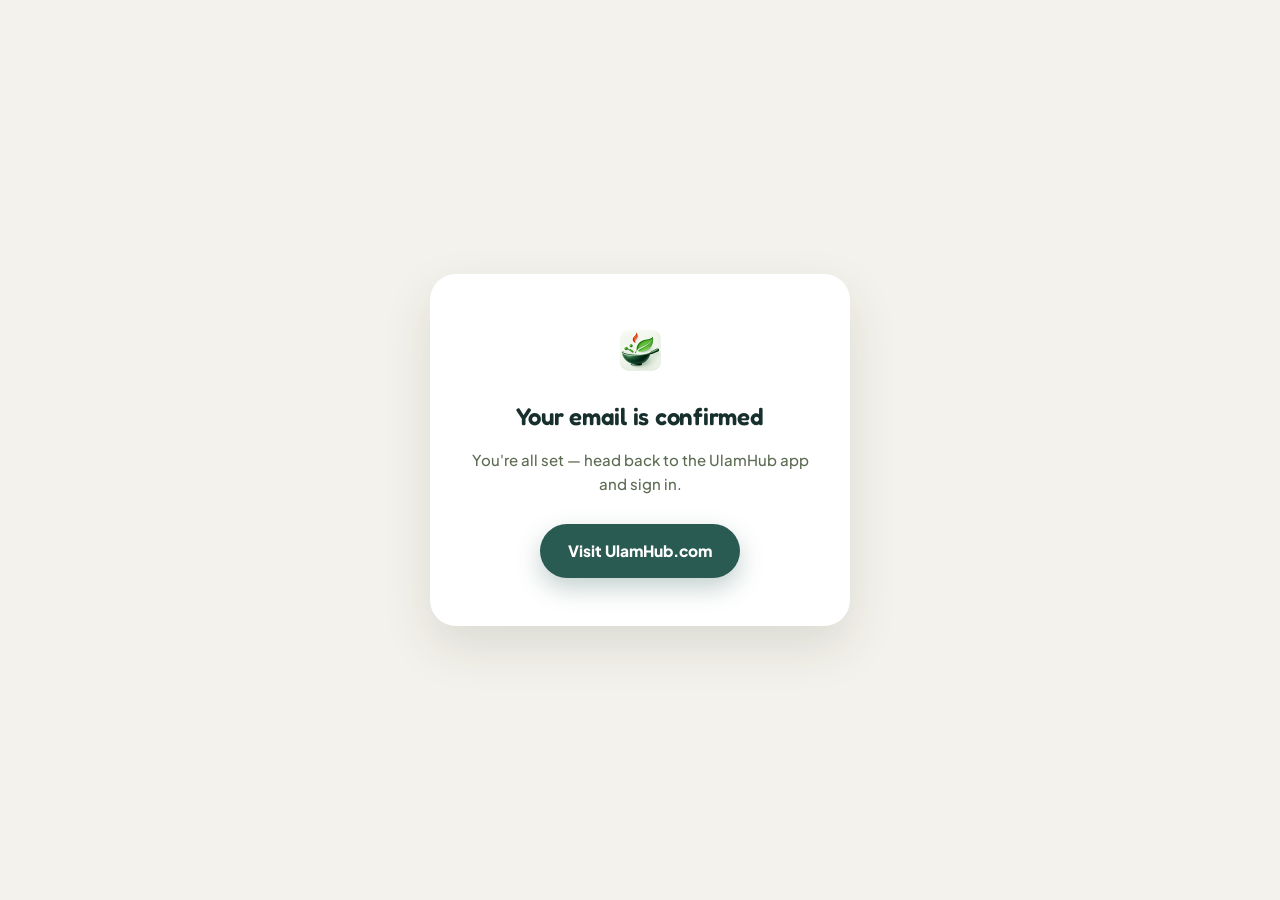
==== auth/confirmed/index.html @ 86cb848b "Add a static email-confirmation landing page Moves this off the Express server (ulam-backend.onrende" ====
<!DOCTYPE html>
<html lang="en">
<head>
<meta charset="UTF-8">
<meta name="viewport" content="width=device-width, initial-scale=1">
<title>Email confirmed — UlamHub</title>
<meta name="robots" content="noindex">
<link rel="icon" type="image/png" sizes="32x32" href="../../assets/icons/favicon-32.png">
<link rel="apple-touch-icon" href="../../assets/icons/apple-touch-icon.png">
<link rel="preconnect" href="https://fonts.googleapis.com">
<link rel="preconnect" href="https://fonts.gstatic.com" crossorigin>
<link href="https://fonts.googleapis.com/css2?family=Fredoka:wght@500;600&family=Plus+Jakarta+Sans:wght@400;500;600;700;800&display=swap" rel="stylesheet">
<link rel="stylesheet" href="../../styles.css">
<style>
  .confirm-wrap { min-height: 100vh; display: flex; align-items: center; justify-content: center; padding: 24px; }
  .confirm-card { max-width: 420px; width: 100%; background: var(--white); border-radius: var(--r-xxl); padding: 48px 36px; text-align: center; box-shadow: 0 20px 50px rgba(35,51,28,0.12); }
  .confirm-logo { width: 56px; height: 56px; border-radius: var(--r-md); margin: 0 auto 20px; display: block; }
  .confirm-card h1 { font-size: 24px; margin-bottom: 12px; }
  .confirm-card p { font-size: 15px; color: var(--sage-text); line-height: 1.6; margin-bottom: 28px; }
</style>
</head>
<body style="background: var(--cream);">

<main class="confirm-wrap">
  <div class="confirm-card">
    <img class="confirm-logo" src="../../assets/icons/email-logo.png" alt="" width="56" height="56">
    <h1>Your email is confirmed</h1>
    <p>You're all set — head back to the UlamHub app and sign in.</p>
    <a class="btn btn-primary" href="https://www.ulamhub.com">Visit UlamHub.com</a>
  </div>
</main>

</body>
</html>
---- styles.css ----
/* UlamHub marketing site — palette, type scale and radii ported 1:1 from the
   mobile app's design tokens (mobile/src/theme/theme.ts) so the site reads as
   the same product, not a separate brand. Single warm theme, same as the app
   (it has no dark mode of its own), so the page doesn't invent one either. */

:root {
  --cream-deep: #E7E5DE;
  --cream: #F4F2EC;
  --ink: #17302D;
  --ink-soft: #24423E;

  --green: #295B53;
  --green-light: #326F65;

  --teal: #3FA696;
  --teal-dark: #429487;
  --mint: #DFECEA;
  --mint-text: #295B53;

  --sage: #7C8A6E;
  --sage-muted: #6D7A62;
  --sage-text: #5C6B52;
  --text-secondary: #5C6B52;
  --text-tertiary: #7C8369;

  --border: rgba(35, 51, 28, 0.13);
  --divider: rgba(35, 51, 28, 0.08);

  --gold-bg: #F7ECD9;
  --gold-deep: #F3E2C4;
  --gold-chip: #E9C888;
  --gold-text: #8A6319;

  --coral: #E85C43;
  --coral-bg: #F5E4E4;

  --white: #FFFFFF;
  --shadow-color: #23331C;

  --r-sm: 9px;
  --r-md: 14px;
  --r-lg: 18px;
  --r-xl: 22px;
  --r-xxl: 26px;
  --r-pill: 999px;

  --font-heading: "Fredoka", sans-serif;
  --font-body: "Plus Jakarta Sans", sans-serif;

  --max-width: 1180px;
  --nav-h: 76px;
}

/* ---------- Reset & base ---------- */
*, *::before, *::after { box-sizing: border-box; }
html { scroll-behavior: smooth; }
@media (prefers-reduced-motion: reduce) {
  html { scroll-behavior: auto; }
  *, *::before, *::after { animation-duration: 0.01ms !important; animation-iteration-count: 1 !important; transition-duration: 0.01ms !important; scroll-behavior: auto !important; }
}

body {
  margin: 0;
  background: var(--cream);
  color: var(--ink);
  font-family: var(--font-body);
  font-weight: 500;
  font-size: 16px;
  line-height: 1.55;
  -webkit-font-smoothing: antialiased;
  overflow-x: hidden;
}

img { max-width: 100%; display: block; }
a { color: inherit; text-decoration: none; }
ul { margin: 0; padding: 0; list-style: none; }
button { font-family: inherit; cursor: pointer; }

h1, h2, h3, h4 {
  font-family: var(--font-heading);
  font-weight: 600;
  color: var(--ink);
  margin: 0;
  text-wrap: balance;
  letter-spacing: -0.01em;
}

p { margin: 0; }

.container {
  max-width: var(--max-width);
  margin: 0 auto;
  padding: 0 24px;
}

section { position: relative; }

:focus-visible {
  outline: 2.5px solid var(--teal-dark);
  outline-offset: 3px;
  border-radius: 6px;
}

.skip-link {
  position: absolute;
  left: 16px;
  top: -60px;
  background: var(--ink);
  color: var(--white);
  padding: 12px 18px;
  border-radius: var(--r-md);
  z-index: 200;
  font-weight: 700;
  transition: top 0.2s ease;
}
.skip-link:focus { top: 16px; }

/* ---------- Reveal-on-scroll ---------- */
.reveal {
  opacity: 0;
  transform: translateY(22px);
  transition: opacity 0.7s ease, transform 0.7s ease;
}
.reveal.is-visible { opacity: 1; transform: none; }
@media (prefers-reduced-motion: reduce) {
  .reveal { opacity: 1; transform: none; transition: none; }
}

/* ---------- Eyebrow / pill chips ---------- */
.eyebrow {
  display: inline-flex;
  align-items: center;
  gap: 8px;
  background: var(--mint);
  color: var(--mint-text);
  font-family: var(--font-body);
  font-weight: 700;
  font-size: 13.5px;
  padding: 8px 16px;
  border-radius: var(--r-pill);
  letter-spacing: 0.01em;
}

.chip {
  display: inline-flex;
  align-items: center;
  gap: 8px;
  background: var(--white);
  border: 1px solid var(--border);
  color: var(--ink);
  font-weight: 700;
  font-size: 13.5px;
  padding: 9px 16px;
  border-radius: var(--r-pill);
  box-shadow: 0 3px 12px rgba(35,51,28,0.06);
}

/* ---------- Buttons ---------- */
.btn {
  display: inline-flex;
  align-items: center;
  justify-content: center;
  gap: 8px;
  font-family: var(--font-body);
  font-weight: 800;
  font-size: 15.5px;
  padding: 15px 28px;
  border-radius: var(--r-pill);
  border: none;
  transition: transform 0.18s ease, box-shadow 0.18s ease, background 0.18s ease;
  white-space: nowrap;
}
.btn:hover { transform: translateY(-2px); }
.btn-primary {
  background: var(--green);
  color: var(--white);
  box-shadow: 0 10px 24px rgba(41,91,83,0.28);
}
.btn-primary:hover { background: var(--green-light); }
.btn-secondary {
  background: var(--white);
  color: var(--ink);
  border: 1.5px solid var(--border);
}
.btn-secondary:hover { border-color: var(--green); }
.btn-sm { padding: 10px 20px; font-size: 14px; }

/* ---------- Nav ---------- */
.site-nav {
  position: sticky;
  top: 0;
  z-index: 100;
  height: var(--nav-h);
  display: flex;
  align-items: center;
  background: rgba(244, 242, 236, 0.86);
  backdrop-filter: blur(14px) saturate(140%);
  -webkit-backdrop-filter: blur(14px) saturate(140%);
  border-bottom: 1px solid transparent;
  transition: border-color 0.25s ease, box-shadow 0.25s ease;
}
.site-nav.is-scrolled {
  border-bottom-color: var(--border);
  box-shadow: 0 8px 24px rgba(35,51,28,0.06);
}
.nav-inner {
  width: 100%;
  display: flex;
  align-items: center;
  justify-content: space-between;
  gap: 24px;
}
.nav-brand {
  display: flex;
  align-items: center;
  gap: 10px;
  font-family: var(--font-heading);
  font-weight: 600;
  font-size: 20px;
  color: var(--ink);
}
.nav-brand img { width: 34px; height: 34px; border-radius: 9px; }
.nav-links {
  display: flex;
  align-items: center;
  gap: 34px;
}
.nav-links a {
  font-weight: 700;
  font-size: 14.5px;
  color: var(--ink-soft);
  padding: 6px 2px;
  border-bottom: 2px solid transparent;
  transition: color 0.15s ease, border-color 0.15s ease;
}
.nav-links a:hover { color: var(--green); border-color: var(--teal); }
.nav-cta { display: flex; align-items: center; gap: 14px; }
.nav-toggle {
  display: none;
  background: var(--white);
  border: 1px solid var(--border);
  width: 44px;
  height: 44px;
  border-radius: var(--r-md);
  align-items: center;
  justify-content: center;
}
.nav-toggle svg { width: 20px; height: 20px; }

.mobile-menu {
  display: none;
  position: fixed;
  inset: var(--nav-h) 0 0 0;
  background: var(--cream);
  z-index: 99;
  padding: 28px 24px;
  overflow-y: auto;
}
.mobile-menu.is-open { display: block; }
.mobile-menu a {
  display: block;
  font-family: var(--font-heading);
  font-size: 26px;
  font-weight: 600;
  padding: 16px 0;
  border-bottom: 1px solid var(--divider);
}
.mobile-menu .btn { margin-top: 24px; width: 100%; }

/* ---------- Phone mockup ---------- */
.phone {
  position: relative;
  width: 260px;
  border-radius: 38px;
  background: var(--ink);
  padding: 10px;
  box-shadow: 0 30px 60px -18px rgba(23,48,45,0.45), 0 10px 20px -8px rgba(23,48,45,0.25);
  flex-shrink: 0;
}
.phone::before {
  content: "";
  position: absolute;
  top: 20px;
  left: 50%;
  transform: translateX(-50%);
  width: 70px;
  height: 18px;
  background: var(--ink);
  border-radius: var(--r-pill);
  z-index: 2;
}
.phone-screen {
  position: relative;
  border-radius: 28px;
  overflow: hidden;
  aspect-ratio: 260 / 563;
  background: var(--cream);
}
.phone-screen img {
  width: 100%;
  height: 100%;
  object-fit: cover;
  object-position: top center;
}
.phone-lg { width: 300px; }
.phone-sm { width: 210px; }

/* ---------- Hero ---------- */
.hero {
  padding: 56px 0 110px;
  overflow: hidden;
}
.hero-inner {
  display: grid;
  grid-template-columns: 1.05fr 0.95fr;
  gap: 40px;
  align-items: center;
}
.hero-copy h1 {
  font-size: clamp(40px, 5.4vw, 64px);
  line-height: 1.04;
  margin: 18px 0 20px;
}
.hero-copy p.lede {
  font-size: 18px;
  color: var(--sage-text);
  max-width: 48ch;
  margin-bottom: 32px;
  line-height: 1.6;
}
.hero-ctas { display: flex; flex-wrap: wrap; gap: 14px; margin-bottom: 30px; }
.hero-trust {
  display: flex;
  flex-wrap: wrap;
  gap: 10px;
}
.hero-visual {
  position: relative;
  display: flex;
  justify-content: center;
  align-items: center;
  min-height: 560px;
}
.hero-blob {
  position: absolute;
  width: 480px;
  height: 480px;
  background: radial-gradient(circle at 30% 30%, var(--mint), transparent 70%),
              radial-gradient(circle at 70% 75%, var(--gold-bg), transparent 65%);
  filter: blur(6px);
  border-radius: 50%;
  z-index: 0;
}
.hero-float {
  position: absolute;
  z-index: 2;
  display: flex;
  align-items: center;
  gap: 10px;
  animation: float 6s ease-in-out infinite;
}
.hero-float.f1 { top: 6%; left: -4%; animation-delay: 0.2s; }
.hero-float.f2 { bottom: 10%; right: -6%; animation-delay: 1.4s; }
@keyframes float {
  0%, 100% { transform: translateY(0); }
  50% { transform: translateY(-14px); }
}
@media (prefers-reduced-motion: reduce) {
  .hero-float { animation: none; }
}
.hero-visual .phone { position: relative; z-index: 1; }

/* ---------- Section headers ---------- */
.section-head {
  max-width: 680px;
  margin: 0 auto 52px;
  text-align: center;
}
.section-head.align-left { margin-left: 0; text-align: left; }
.section-head h2 { font-size: clamp(30px, 3.6vw, 42px); margin: 16px 0 14px; }
.section-head p { color: var(--sage-text); font-size: 17px; line-height: 1.6; }

.section-pad { padding: 100px 0; }
.section-pad-sm { padding: 64px 0; }

.bg-deep { background: var(--cream-deep); }
.bg-ink { background: var(--ink); color: var(--cream); }
.bg-ink h2, .bg-ink h3, .bg-ink h4 { color: var(--white); }

/* ---------- What is UlamHub ---------- */
.about-grid {
  display: grid;
  grid-template-columns: 1fr 1fr;
  gap: 56px;
  align-items: center;
}
.about-copy p { font-size: 17.5px; color: var(--ink-soft); line-height: 1.7; margin-bottom: 28px; }
.value-chips { display: flex; flex-wrap: wrap; gap: 12px; }
.about-collage {
  position: relative;
  display: flex;
  justify-content: center;
  align-items: center;
  height: 460px;
}
.about-collage .phone:nth-child(1) { position: absolute; left: 6%; top: 0; transform: rotate(-6deg); z-index: 1; }
.about-collage .phone:nth-child(2) { position: relative; z-index: 2; }
.about-collage .phone:nth-child(3) { position: absolute; right: 2%; bottom: 0; transform: rotate(7deg); z-index: 1; }

/* ---------- How it works (numbered steps) ---------- */
.steps-list { display: flex; flex-direction: column; gap: 0; }
.step-row {
  display: grid;
  grid-template-columns: 76px 1fr 180px;
  gap: 28px;
  align-items: center;
  padding: 34px 0;
  border-bottom: 1px solid var(--divider);
}
.step-row:first-child { padding-top: 0; }
.step-row:last-child { border-bottom: none; padding-bottom: 0; }
.step-num {
  width: 52px;
  height: 52px;
  border-radius: 16px;
  background: var(--green);
  color: var(--white);
  font-family: var(--font-heading);
  font-size: 22px;
  display: flex;
  align-items: center;
  justify-content: center;
}
.step-text h3 { font-size: 21px; margin-bottom: 8px; }
.step-text p { color: var(--sage-text); font-size: 15.5px; line-height: 1.6; }
.step-thumb {
  width: 120px;
  height: 120px;
  border-radius: var(--r-lg);
  overflow: hidden;
  box-shadow: 0 10px 26px rgba(35,51,28,0.14);
  justify-self: end;
  border: 6px solid var(--white);
}
.step-thumb img { width: 100%; height: 100%; object-fit: cover; object-position: top center; }

/* ---------- Feature grid ---------- */
.feature-grid {
  display: grid;
  grid-template-columns: repeat(4, 1fr);
  gap: 22px;
}
.feature-card {
  background: var(--white);
  border-radius: var(--r-xl);
  padding: 26px 24px 0;
  box-shadow: 0 6px 20px rgba(35,51,28,0.055);
  display: flex;
  flex-direction: column;
  overflow: hidden;
  transition: transform 0.25s ease, box-shadow 0.25s ease;
}
.feature-card:hover { transform: translateY(-5px); box-shadow: 0 16px 34px rgba(35,51,28,0.12); }
.feature-icon {
  width: 46px;
  height: 46px;
  border-radius: var(--r-md);
  display: flex;
  align-items: center;
  justify-content: center;
  font-size: 21px;
  margin-bottom: 16px;
}
.feature-card h3 { font-size: 18px; margin-bottom: 6px; }
.feature-kicker { font-size: 14px; font-weight: 700; color: var(--green); margin-bottom: 10px; }
.feature-card p { font-size: 14.5px; color: var(--sage-text); line-height: 1.6; margin-bottom: 18px; }
.feature-shot {
  margin-top: auto;
  border-radius: var(--r-lg) var(--r-lg) 0 0;
  overflow: hidden;
  aspect-ratio: 300/230;
  background: var(--cream-deep);
}
.feature-shot img { width: 100%; height: 100%; object-fit: cover; object-position: top center; }

/* ---------- Shared Kitchen spotlight ---------- */
.spotlight {
  background: linear-gradient(135deg, var(--gold-bg) 0%, var(--white) 70%);
  border: 1.5px solid var(--gold-chip);
  border-radius: var(--r-xxl);
  padding: 56px;
  display: grid;
  grid-template-columns: 1fr 1fr;
  gap: 48px;
  align-items: center;
  position: relative;
  overflow: hidden;
}
.spotlight-ribbon {
  display: inline-flex;
  align-items: center;
  gap: 8px;
  background: var(--ink);
  color: var(--white);
  font-weight: 800;
  font-size: 13px;
  padding: 8px 16px;
  border-radius: var(--r-pill);
  margin-bottom: 18px;
}
.spotlight h2 { font-size: clamp(28px, 3.2vw, 36px); margin-bottom: 14px; }
.spotlight p.spotlight-lede { font-size: 16.5px; color: var(--ink-soft); line-height: 1.65; margin-bottom: 24px; }
.spotlight-points { display: flex; flex-direction: column; gap: 14px; }
.spotlight-point { display: flex; gap: 12px; align-items: flex-start; font-size: 15px; color: var(--ink-soft); }
.spotlight-point svg { width: 20px; height: 20px; flex-shrink: 0; margin-top: 1px; color: var(--gold-text); }
.spotlight-visual { display: flex; justify-content: center; }

/* ---------- AI tools differentiator ---------- */
.ai-duo-head { text-align: center; max-width: 620px; margin: 0 auto 44px; }
.ai-duo-head h2 { font-size: clamp(28px, 3.2vw, 36px); margin-bottom: 14px; }
.ai-duo-head p { font-size: 16.5px; color: var(--ink-soft); line-height: 1.65; }
.ai-duo-grid { display: grid; grid-template-columns: repeat(3, 1fr); gap: 24px; }
.ai-duo-card {
  border-radius: var(--r-xxl);
  padding: 40px 36px 0;
  display: flex;
  flex-direction: column;
  align-items: center;
  text-align: center;
  gap: 14px;
  overflow: hidden;
}
.ai-duo-icon {
  width: 56px;
  height: 56px;
  border-radius: var(--r-lg);
  display: flex;
  align-items: center;
  justify-content: center;
  font-size: 26px;
  box-shadow: 0 6px 16px rgba(35,51,28,0.08);
}
.ai-duo-card h3 { font-size: 22px; }
.ai-duo-card p { font-size: 15px; color: var(--ink-soft); line-height: 1.6; max-width: 34ch; }
.ai-duo-card .phone { margin-top: 10px; }

.mini-tool-row { display: flex; flex-direction: column; gap: 10px; width: 100%; text-align: left; margin-top: -4px; }
.mini-tool { display: flex; align-items: center; gap: 12px; background: rgba(255,255,255,0.65); border-radius: var(--r-md); padding: 10px 14px; font-size: 13px; color: var(--ink-soft); line-height: 1.4; }
.mini-tool strong { font-size: 13.5px; color: var(--ink); }
.mini-tool-icon { font-size: 18px; flex-shrink: 0; }

/* ---------- Free vs Premium ---------- */
.plan-section { display: grid; grid-template-columns: 1.3fr 1fr; gap: 40px; align-items: start; }
.plan-table { background: var(--white); border-radius: var(--r-xxl); padding: 8px 28px; box-shadow: 0 6px 20px rgba(35,51,28,0.06); }
.plan-row { display: grid; grid-template-columns: 1fr 100px 100px; gap: 12px; align-items: center; padding: 18px 0; border-bottom: 1px solid var(--divider); font-size: 15px; }
.plan-row:last-of-type { border-bottom: none; }
.plan-row span:first-child { color: var(--ink-soft); font-weight: 600; }
.plan-row span:first-child small { display: block; font-weight: 500; color: var(--text-tertiary); font-size: 12px; margin-top: 2px; }
.plan-row span:nth-child(2), .plan-row span:nth-child(3) { text-align: center; font-weight: 800; }
.plan-row.is-yes, .plan-row .is-yes { color: var(--teal-dark); }
.plan-row .is-no { color: var(--text-tertiary); font-weight: 500; }
.plan-row-head { font-family: var(--font-heading); font-weight: 600; }
.plan-row-head span:first-child { color: var(--ink); font-weight: 600; }
.plan-row-head span:nth-child(3) { color: var(--green); }
.plan-footnote { font-size: 13px; color: var(--text-tertiary); line-height: 1.6; padding: 18px 0 14px; }
.plan-pricing { display: flex; flex-direction: column; gap: 16px; }
.price-card { background: var(--white); border-radius: var(--r-xl); padding: 26px 28px; display: flex; flex-direction: column; gap: 4px; box-shadow: 0 6px 20px rgba(35,51,28,0.06); position: relative; }
.price-card.is-featured { background: var(--green); box-shadow: 0 14px 30px rgba(41,91,83,0.28); }
.price-card.is-featured .price-period, .price-card.is-featured .price-amount, .price-card.is-featured .price-note { color: var(--white); }
.price-badge { position: absolute; top: -12px; right: 20px; background: var(--gold-chip); color: var(--gold-text); font-size: 12px; font-weight: 800; padding: 5px 12px; border-radius: var(--r-pill); }
.price-period { font-size: 14px; font-weight: 700; color: var(--sage-text); text-transform: uppercase; letter-spacing: 0.04em; }
.price-amount { font-family: var(--font-heading); font-size: 30px; font-weight: 600; color: var(--ink); }
.price-amount small { font-size: 15px; font-weight: 500; }
.price-note { font-size: 13.5px; color: var(--text-tertiary); }
.price-card.is-featured .price-note { color: rgba(255,255,255,0.75); }

/* ---------- Trust note ---------- */
.trust-note { max-width: 820px; margin: 0 auto 28px; background: var(--mint); border-radius: var(--r-lg); padding: 20px 24px; }
.trust-note p { font-size: 14.5px; color: var(--mint-text); line-height: 1.65; }
.trust-note a { color: var(--green); font-weight: 800; text-decoration: underline; }

/* ---------- Early access form ---------- */
.early-access-form { display: flex; gap: 12px; justify-content: center; flex-wrap: wrap; margin-top: 6px; }
.early-access-form input[type="email"] { font-family: var(--font-body); font-size: 15px; color: var(--ink); background: var(--white); border: none; border-radius: var(--r-pill); padding: 14px 20px; min-width: 260px; }
.early-access-form input[type="email"]:focus { outline: 2.5px solid rgba(255,255,255,0.6); }
.cta-banner .contact-status { color: rgba(255,255,255,0.85); }
.cta-banner .contact-status.is-success { color: var(--white); font-weight: 800; }
.cta-banner .contact-status.is-error { color: #FFD9CF; }

/* ---------- Recipe deep dive ---------- */
.deepdive-grid {
  display: grid;
  grid-template-columns: 1.1fr 1fr;
  gap: 60px;
  align-items: center;
}
.deepdive-phones {
  display: flex;
  justify-content: center;
  gap: -20px;
  position: relative;
  height: 600px;
}
.deepdive-phones .phone:nth-child(1) { position: absolute; left: 50%; transform: translateX(-108%) rotate(-5deg); z-index: 1; }
.deepdive-phones .phone:nth-child(2) { position: relative; z-index: 3; }
.deepdive-phones .phone:nth-child(3) { position: absolute; left: 50%; transform: translateX(8%) rotate(5deg); z-index: 1; }
.deepdive-list { display: flex; flex-direction: column; gap: 22px; margin: 28px 0 32px; }
.deepdive-item { display: flex; gap: 16px; align-items: flex-start; }
.deepdive-dot {
  width: 10px; height: 10px; border-radius: 50%;
  background: var(--teal); margin-top: 8px; flex-shrink: 0;
}
.deepdive-item h4 { font-size: 16.5px; margin-bottom: 4px; }
.deepdive-item p { font-size: 14.5px; color: var(--sage-text); line-height: 1.55; }

.cookmode-banner {
  margin-top: 54px;
  background: var(--ink);
  border-radius: var(--r-xxl);
  padding: 44px;
  display: grid;
  grid-template-columns: 220px 1fr;
  gap: 40px;
  align-items: center;
}
.cookmode-banner h3 { color: var(--white); font-size: 24px; margin-bottom: 12px; }
.cookmode-banner p { color: rgba(244,242,236,0.75); font-size: 15.5px; line-height: 1.6; }
.cookmode-banner .phone { margin: 0 auto; }

/* ---------- Tutorials ---------- */
.tutorial {
  margin-bottom: 86px;
}
.tutorial:last-child { margin-bottom: 0; }
.tutorial-head { display: flex; align-items: center; gap: 14px; margin-bottom: 40px; }
.tutorial-badge {
  font-family: var(--font-heading);
  font-size: 15px;
  background: var(--gold-chip);
  color: var(--gold-text);
  width: 38px; height: 38px;
  border-radius: 11px;
  display: flex; align-items: center; justify-content: center;
}
.tutorial-head h3 { font-size: 24px; }
.tutorial-steps {
  display: grid;
  grid-template-columns: repeat(3, 1fr);
  gap: 24px;
}
.tutorial.steps-2 .tutorial-steps { grid-template-columns: repeat(2, 1fr); max-width: 760px; }
.tutorial-step {
  background: var(--white);
  border-radius: var(--r-xl);
  padding: 20px 20px 0;
  box-shadow: 0 6px 18px rgba(35,51,28,0.06);
  display: flex;
  flex-direction: column;
}
.tutorial-step-num {
  font-family: var(--font-heading);
  font-size: 14px;
  color: var(--teal-dark);
  margin-bottom: 8px;
}
.tutorial-step p { font-size: 14.5px; color: var(--ink-soft); line-height: 1.55; margin-bottom: 18px; min-height: 66px; }
.tutorial-shot {
  border-radius: var(--r-lg) var(--r-lg) 0 0;
  overflow: hidden;
  aspect-ratio: 300/340;
  background: var(--cream-deep);
}
.tutorial-shot img { width: 100%; height: 100%; object-fit: cover; object-position: top center; }

/* ---------- Film strip ---------- */
.filmstrip-wrap { overflow: hidden; }
.filmstrip {
  display: flex;
  gap: 20px;
  overflow-x: auto;
  scroll-snap-type: x mandatory;
  padding: 6px 24px 28px;
  margin: 0 -24px;
  -webkit-overflow-scrolling: touch;
}
.filmstrip::-webkit-scrollbar { height: 8px; }
.filmstrip::-webkit-scrollbar-thumb { background: var(--border); border-radius: var(--r-pill); }
.film-card {
  scroll-snap-align: start;
  flex: 0 0 auto;
  width: 200px;
}
.film-shot {
  border-radius: var(--r-lg);
  overflow: hidden;
  aspect-ratio: 300/430;
  box-shadow: 0 10px 24px rgba(35,51,28,0.1);
  margin-bottom: 12px;
}
.film-shot img { width: 100%; height: 100%; object-fit: cover; object-position: top center; }
.film-card .film-label { font-weight: 800; font-size: 14px; }
.film-card .film-sub { font-size: 13px; color: var(--text-secondary); }

/* ---------- Benefits ---------- */
.benefits-grid {
  display: grid;
  grid-template-columns: repeat(3, 1fr);
  gap: 20px;
}
.benefit-card {
  background: var(--cream-deep);
  border-radius: var(--r-xl);
  padding: 30px 26px;
}
.benefit-icon { font-size: 26px; margin-bottom: 16px; display: block; }
.benefit-card h3 { font-size: 18.5px; margin-bottom: 8px; }
.benefit-card p { font-size: 14.5px; color: var(--sage-text); line-height: 1.6; }

/* ---------- Personalization ---------- */
.personal-grid {
  display: grid;
  grid-template-columns: 1fr 1fr;
  gap: 56px;
  align-items: center;
}
.personal-phones { display: flex; gap: 24px; justify-content: center; }
.quiz-tags { display: flex; flex-wrap: wrap; gap: 10px; margin-top: 26px; }
.quiz-tag {
  background: var(--white);
  border: 1px solid var(--border);
  border-radius: var(--r-pill);
  padding: 8px 15px;
  font-size: 13.5px;
  font-weight: 700;
}

/* ---------- Filipino identity ---------- */
.identity-grid {
  display: grid;
  grid-template-columns: 1fr 1fr;
  gap: 56px;
  align-items: center;
}
.cuisine-pills {
  display: flex;
  flex-wrap: wrap;
  gap: 10px;
  margin-top: 26px;
}
.cuisine-pill {
  padding: 9px 16px;
  border-radius: var(--r-pill);
  font-size: 13.5px;
  font-weight: 700;
  background: var(--gold-bg);
  color: var(--gold-text);
}
.cuisine-pill.root { background: var(--green); color: var(--white); }

/* ---------- Download CTA ---------- */
.cta-banner {
  background: linear-gradient(135deg, var(--green) 0%, var(--green-light) 100%);
  border-radius: var(--r-xxl);
  padding: 72px 56px;
  text-align: center;
  color: var(--white);
}
.cta-banner h2 { color: var(--white); font-size: clamp(30px, 4vw, 44px); margin-bottom: 14px; }
.cta-banner p { color: rgba(255,255,255,0.82); font-size: 17px; margin-bottom: 36px; }
.store-badges { display: flex; justify-content: center; gap: 16px; flex-wrap: wrap; }
.store-badge {
  display: flex;
  align-items: center;
  gap: 12px;
  background: rgba(255,255,255,0.1);
  border: 1.5px solid rgba(255,255,255,0.3);
  color: var(--white);
  padding: 13px 22px;
  border-radius: var(--r-lg);
  cursor: default;
  user-select: none;
}
.store-badge svg { width: 26px; height: 26px; flex-shrink: 0; }
.store-badge .store-label { text-align: left; line-height: 1.25; }
.store-badge .store-sub { font-size: 11px; opacity: 0.75; display: block; }
.store-badge .store-main { font-size: 15.5px; font-weight: 800; display: block; }

/* ---------- FAQ ---------- */
.faq-list { max-width: 820px; margin: 0 auto; display: flex; flex-direction: column; gap: 12px; }
.faq-item {
  background: var(--white);
  border-radius: var(--r-lg);
  border: 1px solid var(--border);
  overflow: hidden;
}
.faq-item summary {
  list-style: none;
  cursor: pointer;
  padding: 20px 24px;
  display: flex;
  align-items: center;
  justify-content: space-between;
  font-family: var(--font-heading);
  font-weight: 600;
  font-size: 16.5px;
  gap: 16px;
}
.faq-item summary::-webkit-details-marker { display: none; }
.faq-item summary .faq-plus {
  width: 26px; height: 26px;
  border-radius: 50%;
  background: var(--mint);
  color: var(--mint-text);
  display: flex; align-items: center; justify-content: center;
  flex-shrink: 0;
  font-size: 17px;
  transition: transform 0.2s ease;
}
.faq-item[open] summary .faq-plus { transform: rotate(45deg); }
.faq-item .faq-body {
  padding: 0 24px 22px;
  color: var(--sage-text);
  font-size: 15px;
  line-height: 1.65;
}

/* ---------- Footer ---------- */
.site-footer { background: var(--ink); color: rgba(244,242,236,0.82); padding: 76px 0 36px; }
.footer-grid {
  display: grid;
  grid-template-columns: 1.4fr repeat(3, 1fr);
  gap: 40px;
  padding-bottom: 48px;
  border-bottom: 1px solid rgba(244,242,236,0.12);
}
.footer-brand { display: flex; align-items: center; gap: 10px; font-family: var(--font-heading); font-size: 20px; color: var(--white); margin-bottom: 14px; }
.footer-brand img { width: 32px; height: 32px; border-radius: 8px; }
.footer-col h4 { color: var(--white); font-size: 13.5px; text-transform: uppercase; letter-spacing: 0.06em; margin-bottom: 18px; font-family: var(--font-body); font-weight: 800; }
.footer-col ul { display: flex; flex-direction: column; gap: 12px; }
.footer-col a { font-size: 14.5px; transition: color 0.15s ease; }
.footer-col a:hover { color: var(--white); }
.footer-tagline { font-size: 14.5px; max-width: 32ch; color: rgba(244,242,236,0.65); line-height: 1.6; }
.footer-bottom {
  padding-top: 28px;
  display: flex;
  justify-content: space-between;
  align-items: center;
  flex-wrap: wrap;
  gap: 12px;
  font-size: 13.5px;
  color: rgba(244,242,236,0.55);
}

/* ---------- Responsive ---------- */
@media (max-width: 1040px) {
  .feature-grid { grid-template-columns: repeat(2, 1fr); }
  .footer-grid { grid-template-columns: 1fr 1fr; gap: 36px 24px; }
  .benefits-grid { grid-template-columns: repeat(2, 1fr); }
  .ai-duo-grid { grid-template-columns: 1fr 1fr; max-width: 560px; margin: 0 auto; }
  .ai-duo-grid .ai-duo-card:first-child { grid-column: 1 / -1; max-width: 360px; margin: 0 auto; }
  .plan-section { grid-template-columns: 1fr; }
  .plan-pricing { flex-direction: row; }
  .price-card { flex: 1; }
}

@media (max-width: 940px) {
  .nav-links { display: none; }
  .nav-cta .btn-secondary,
  .nav-cta .btn-primary { display: none; }
  .nav-toggle { display: flex; }
  .hero-inner { grid-template-columns: 1fr; text-align: center; }
  .hero-copy p.lede { margin-left: auto; margin-right: auto; }
  .hero-ctas, .hero-trust { justify-content: center; }
  .hero-visual { margin-top: 20px; }
  .about-grid, .deepdive-grid, .personal-grid, .identity-grid, .spotlight, .ai-duo-grid { grid-template-columns: 1fr; }
  .ai-duo-grid { gap: 20px; max-width: 360px; margin: 0 auto; }
  .spotlight { padding: 36px 28px; text-align: center; }
  .spotlight-visual { order: -1; margin-bottom: 10px; }
  .spotlight-points { text-align: left; }
  .about-collage { order: -1; height: 380px; margin-bottom: 10px; }
  .deepdive-phones { order: -1; height: 460px; margin-bottom: 10px; }
  .step-row { grid-template-columns: 56px 1fr; }
  .step-thumb { display: none; }
  .cookmode-banner { grid-template-columns: 1fr; text-align: center; padding: 36px 28px; }
  .cookmode-banner .phone { order: -1; margin-bottom: 20px; }
  .tutorial-steps { grid-template-columns: 1fr !important; max-width: 420px !important; margin: 0 auto; }
  .personal-phones { gap: 14px; }
  .plan-row { grid-template-columns: 1fr 70px 70px; font-size: 14px; }
  .plan-table { padding: 8px 18px; }
}

@media (max-width: 680px) {
  .container { padding: 0 18px; }
  .section-pad { padding: 72px 0; }
  .section-pad-sm { padding: 48px 0; }
  .feature-grid, .benefits-grid { grid-template-columns: 1fr; }
  .footer-grid { grid-template-columns: 1fr; gap: 32px; }
  .cta-banner { padding: 48px 24px; border-radius: var(--r-xl); }
  .hero { padding: 36px 0 70px; }
  .phone-lg { width: 230px; }
  .hero-float { display: none; }
  .deepdive-phones .phone:nth-child(1),
  .deepdive-phones .phone:nth-child(3),
  .about-collage .phone:nth-child(1),
  .about-collage .phone:nth-child(3) { display: none; }
  .footer-bottom { flex-direction: column; align-items: flex-start; }
  .plan-pricing { flex-direction: column; }
  .early-access-form { flex-direction: column; align-items: stretch; }
  .early-access-form input[type="email"] { min-width: 0; }
}

/* ---------- Legal pages (privacy.html / terms.html) ---------- */
.legal-nav {
  position: sticky;
  top: 0;
  z-index: 100;
  height: var(--nav-h);
  display: flex;
  align-items: center;
  background: rgba(244, 242, 236, 0.86);
  backdrop-filter: blur(14px) saturate(140%);
  -webkit-backdrop-filter: blur(14px) saturate(140%);
  border-bottom: 1px solid var(--border);
}
.legal-nav .nav-brand { display: flex; align-items: center; gap: 10px; font-family: var(--font-heading); font-weight: 600; font-size: 20px; color: var(--ink); }
.legal-nav .nav-brand img { width: 34px; height: 34px; border-radius: 9px; }
.legal-main { padding: 64px 0 100px; }
.legal-header { max-width: 680px; margin: 0 auto 48px; }
.legal-header a.back-link { font-weight: 700; font-size: 14px; color: var(--green); display: inline-flex; align-items: center; gap: 6px; margin-bottom: 24px; }
.legal-header h1 { font-size: clamp(32px, 4.2vw, 48px); margin-bottom: 12px; }
.legal-header p { color: var(--text-secondary); font-size: 14.5px; font-weight: 700; }
.legal-body { max-width: 680px; margin: 0 auto; }
.legal-section { padding: 26px 0; border-bottom: 1px solid var(--divider); }
.legal-section:last-child { border-bottom: none; }
.legal-section h2 { font-size: 19px; margin-bottom: 10px; }
.legal-section p { font-size: 15px; color: var(--ink-soft); line-height: 1.7; }
.legal-section a { color: var(--green); font-weight: 700; }

/* ---------- Contact form ---------- */
.contact-form {
  max-width: 680px;
  margin: 0 auto;
  background: var(--white);
  border-radius: var(--r-xl);
  padding: 32px;
  box-shadow: 0 6px 20px rgba(35,51,28,0.06);
}
.contact-row { display: grid; grid-template-columns: 1fr 1fr; gap: 18px; }
.field { display: flex; flex-direction: column; gap: 8px; margin-bottom: 18px; }
.field label { font-family: var(--font-body); font-weight: 800; font-size: 13.5px; color: var(--ink); }
.field input,
.field textarea {
  font-family: var(--font-body);
  font-size: 15px;
  color: var(--ink);
  background: var(--cream);
  border: 1.5px solid var(--border);
  border-radius: var(--r-md);
  padding: 13px 15px;
  resize: vertical;
}
.field input:focus,
.field textarea:focus {
  outline: none;
  border-color: var(--teal-dark);
}
.contact-submit-row { display: flex; align-items: center; gap: 18px; flex-wrap: wrap; }
.contact-status { font-size: 14px; font-weight: 700; color: var(--sage-text); }
.contact-status.is-success { color: var(--green); }
.contact-status.is-error { color: var(--coral); }

@media (max-width: 560px) {
  .contact-row { grid-template-columns: 1fr; gap: 0; }
  .contact-form { padding: 24px 20px; }
}
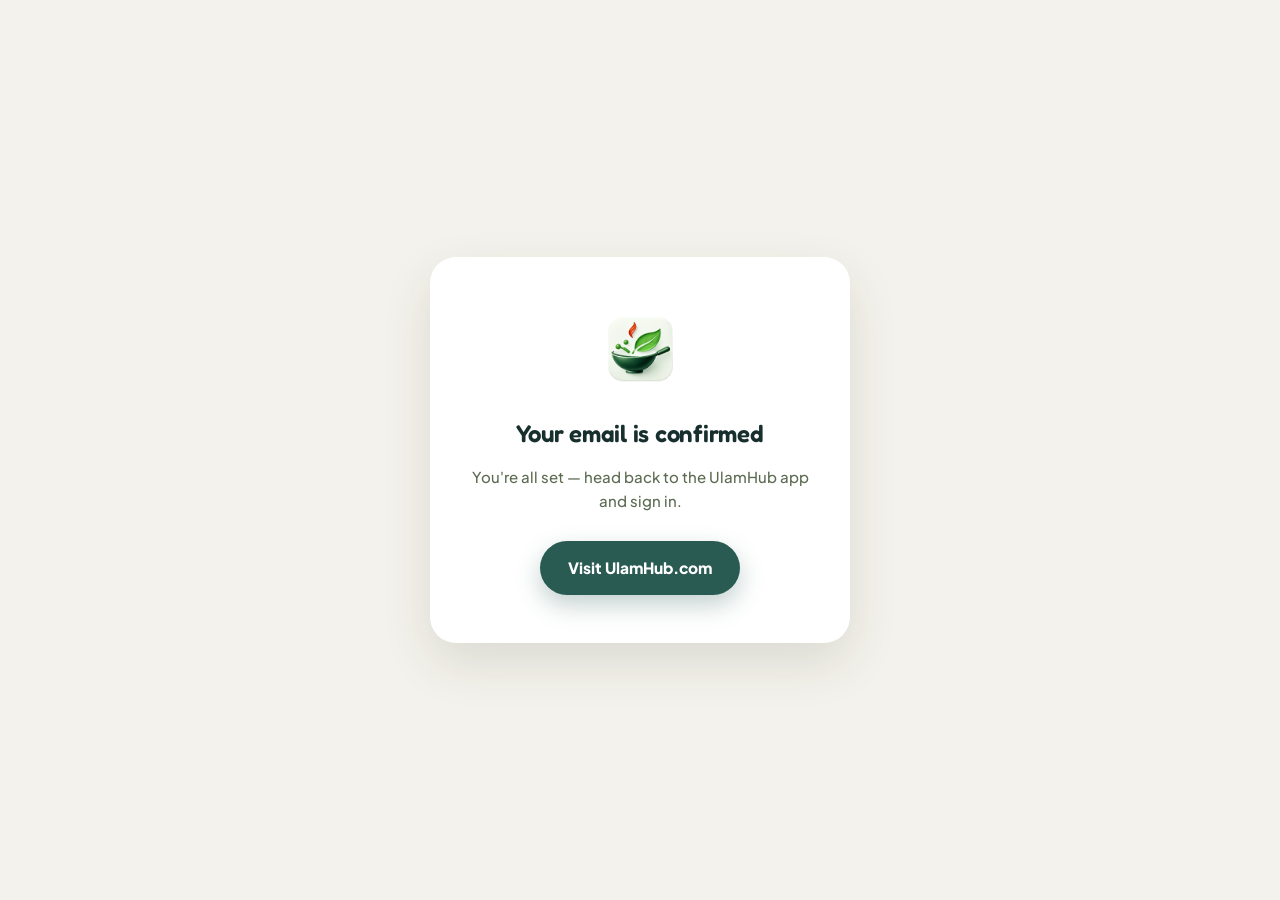
==== commit ae1da6c0: "Make the logo bigger on the email-confirmation page Co-Authored-By: Claude Sonnet 5 <noreply@anthrop" ====
--- a/auth/confirmed/index.html
+++ b/auth/confirmed/index.html
@@ -14,7 +14,7 @@
 <style>
   .confirm-wrap { min-height: 100vh; display: flex; align-items: center; justify-content: center; padding: 24px; }
   .confirm-card { max-width: 420px; width: 100%; background: var(--white); border-radius: var(--r-xxl); padding: 48px 36px; text-align: center; box-shadow: 0 20px 50px rgba(35,51,28,0.12); }
-  .confirm-logo { width: 56px; height: 56px; border-radius: var(--r-md); margin: 0 auto 20px; display: block; }
+  .confirm-logo { width: 88px; height: 88px; border-radius: var(--r-lg); margin: 0 auto 22px; display: block; }
   .confirm-card h1 { font-size: 24px; margin-bottom: 12px; }
   .confirm-card p { font-size: 15px; color: var(--sage-text); line-height: 1.6; margin-bottom: 28px; }
 </style>
@@ -23,7 +23,7 @@
 
 <main class="confirm-wrap">
   <div class="confirm-card">
-    <img class="confirm-logo" src="../../assets/icons/email-logo.png" alt="" width="56" height="56">
+    <img class="confirm-logo" src="../../assets/icons/email-logo.png" alt="" width="88" height="88">
     <h1>Your email is confirmed</h1>
     <p>You're all set — head back to the UlamHub app and sign in.</p>
     <a class="btn btn-primary" href="https://www.ulamhub.com">Visit UlamHub.com</a>
